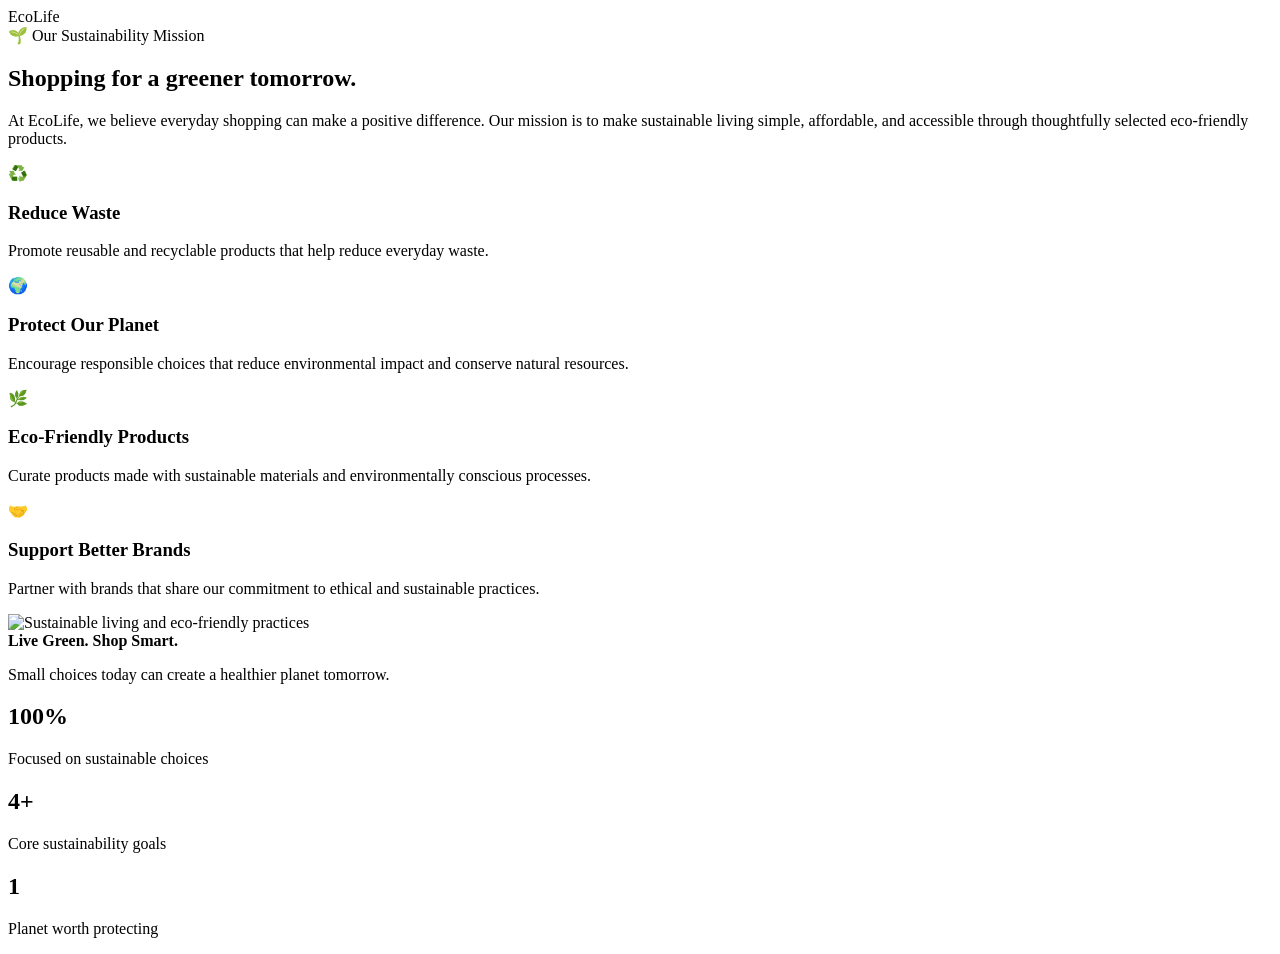
==== about.html @ 8dc2dda6 "Created About page" ====
<!DOCTYPE html>
<html lang="en">
<head>
  <meta charset="UTF-8">
  <meta name="viewport" content="width=device-width, initial-scale=1.0">
  <title>About Us | EcoLife</title>
  <link rel="stylesheet" href="about.css">  
</head>

<body>

  <header class="navbar">
    <div class="logo">Eco<span>Life</span></div>
  </header>

  <main>
    <section class="hero">

      <!-- Sustainability Goals -->
      <div class="content">

        <div class="tag">🌱 Our Sustainability Mission</div>

        <h1>
          Shopping for a <span>greener</span> tomorrow.
        </h1>

        <p class="intro">
          At EcoLife, we believe everyday shopping can make a positive
          difference. Our mission is to make sustainable living simple,
          affordable, and accessible through thoughtfully selected
          eco-friendly products.
        </p>

        <div class="goals">

          <div class="goal-card">
            <div class="icon">♻️</div>
            <h3>Reduce Waste</h3>
            <p>
              Promote reusable and recyclable products that help reduce
              everyday waste.
            </p>
          </div>

          <div class="goal-card">
            <div class="icon">🌍</div>
            <h3>Protect Our Planet</h3>
            <p>
              Encourage responsible choices that reduce environmental
              impact and conserve natural resources.
            </p>
          </div>

          <div class="goal-card">
            <div class="icon">🌿</div>
            <h3>Eco-Friendly Products</h3>
            <p>
              Curate products made with sustainable materials and
              environmentally conscious processes.
            </p>
          </div>

          <div class="goal-card">
            <div class="icon">🤝</div>
            <h3>Support Better Brands</h3>
            <p>
              Partner with brands that share our commitment to ethical
              and sustainable practices.
            </p>
          </div>

        </div>
      </div>

      <!-- Sustainability Image -->
      <div class="image-side">
        <div class="image-wrapper">

          <img
            src="https://png.pngtree.com/thumb_back/fh260/background/20240717/pngtree-3d-sustainable-living-photograph-eco-friendly-practices-in-daily-life-image_16017048.jpg"
            alt="Sustainable living and eco-friendly practices"
          >

          <div class="image-label">
            <strong>Live Green. Shop Smart.</strong>
            <p>
              Small choices today can create a healthier planet tomorrow.
            </p>
          </div>

        </div>
      </div>

    </section>

    <section class="stats">

      <div class="stat">
        <h2>100%</h2>
        <p>Focused on sustainable choices</p>
      </div>

      <div class="stat">
        <h2>4+</h2>
        <p>Core sustainability goals</p>
      </div>

      <div class="stat">
        <h2>1</h2>
        <p>Planet worth protecting</p>
      </div>

    </section>
  </main>

</body>
</html>
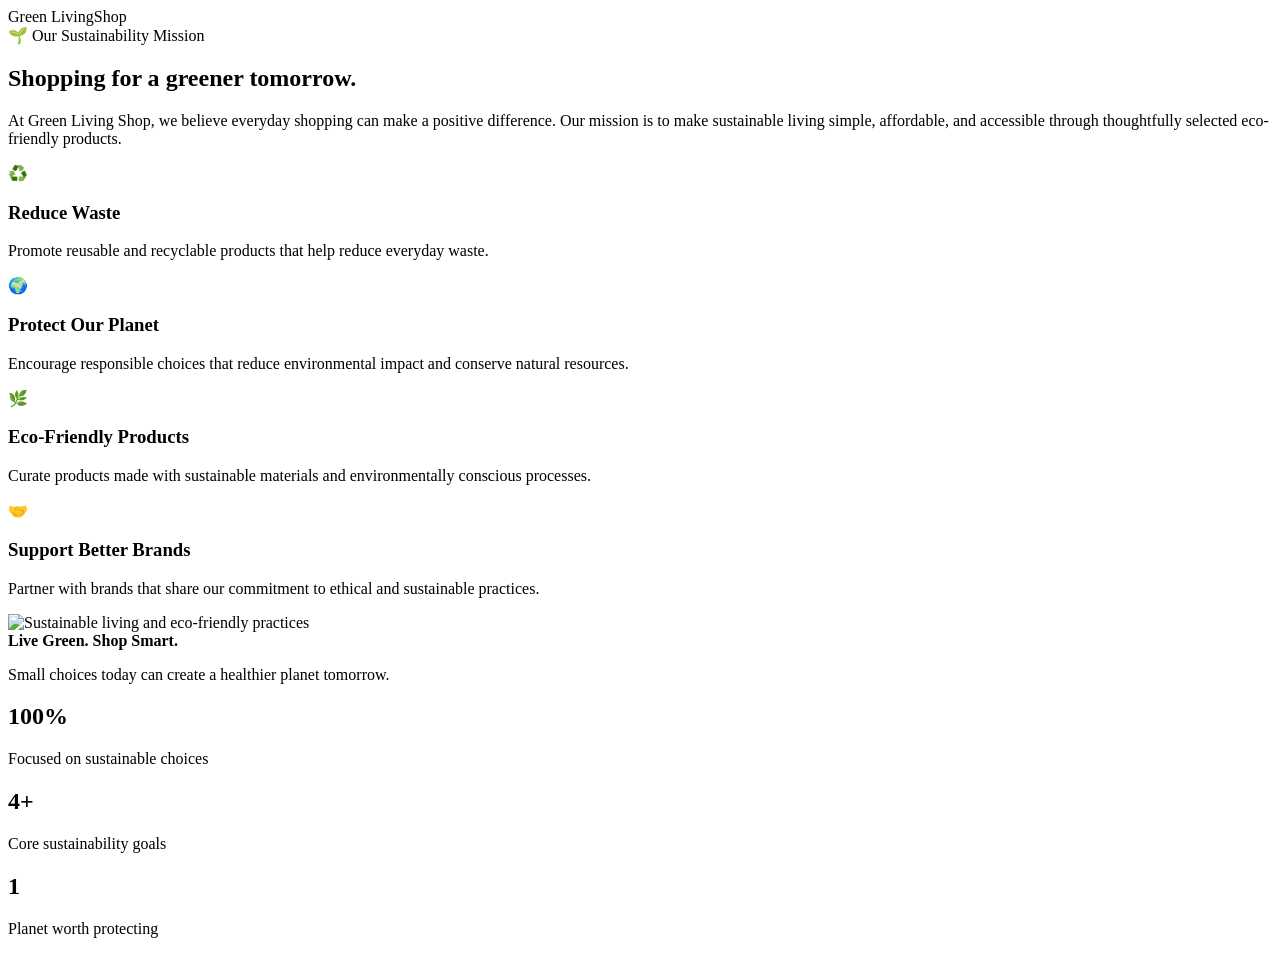
==== commit ca74a8b8: "Update logo and para" ====
--- a/about.html
+++ b/about.html
@@ -3,20 +3,19 @@
 <head>
   <meta charset="UTF-8">
   <meta name="viewport" content="width=device-width, initial-scale=1.0">
-  <title>About Us | EcoLife</title>
-  <link rel="stylesheet" href="about.css">  
+  <title>About Us | Green Living Shop </title>
+  <link rel="stylesheet" href="styles.css">  
 </head>
 
 <body>
 
   <header class="navbar">
-    <div class="logo">Eco<span>Life</span></div>
+    <div class="logo">Green Living<span>Shop</span></div>
   </header>
 
   <main>
     <section class="hero">
 
-      <!-- Sustainability Goals -->
       <div class="content">
 
         <div class="tag">🌱 Our Sustainability Mission</div>
@@ -26,7 +25,7 @@
         </h1>
 
         <p class="intro">
-          At EcoLife, we believe everyday shopping can make a positive
+          At Green Living Shop, we believe everyday shopping can make a positive
           difference. Our mission is to make sustainable living simple,
           affordable, and accessible through thoughtfully selected
           eco-friendly products.
@@ -73,7 +72,6 @@
         </div>
       </div>
 
-      <!-- Sustainability Image -->
       <div class="image-side">
         <div class="image-wrapper">
 
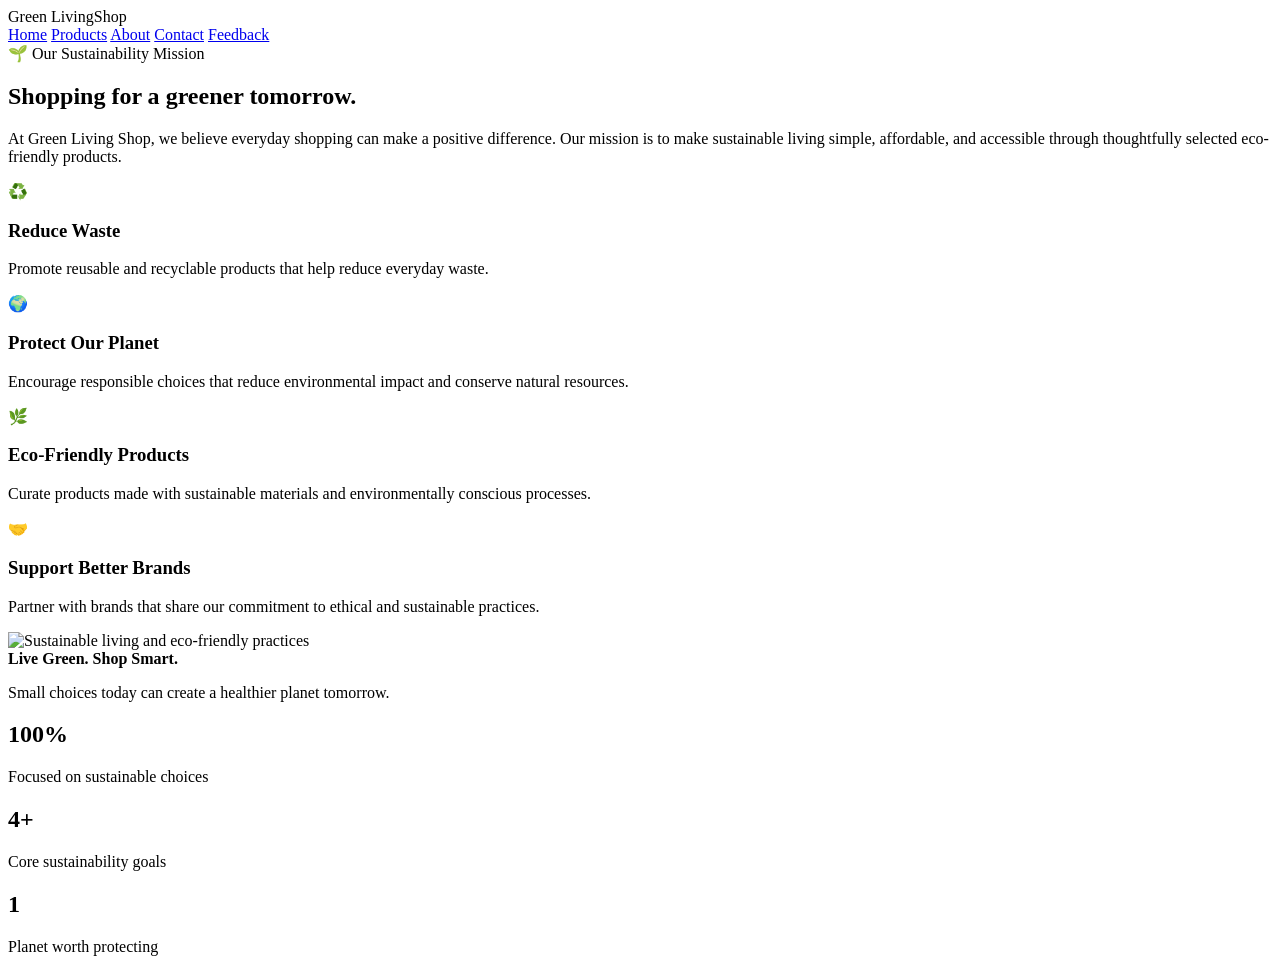
==== commit 25cd1ef5: "Added navigation menu" ====
--- a/about.html
+++ b/about.html
@@ -11,6 +11,13 @@
 
   <header class="navbar">
     <div class="logo">Green Living<span>Shop</span></div>
+     <nav class="nav-links">
+      <a href="index.html">Home</a>
+      <a href="products.html">Products</a>
+      <a href="about.html">About</a>
+      <a href="contact.html">Contact</a>
+      <a href="feedback.html">Feedback</a>
+    </nav>
   </header>
 
   <main>
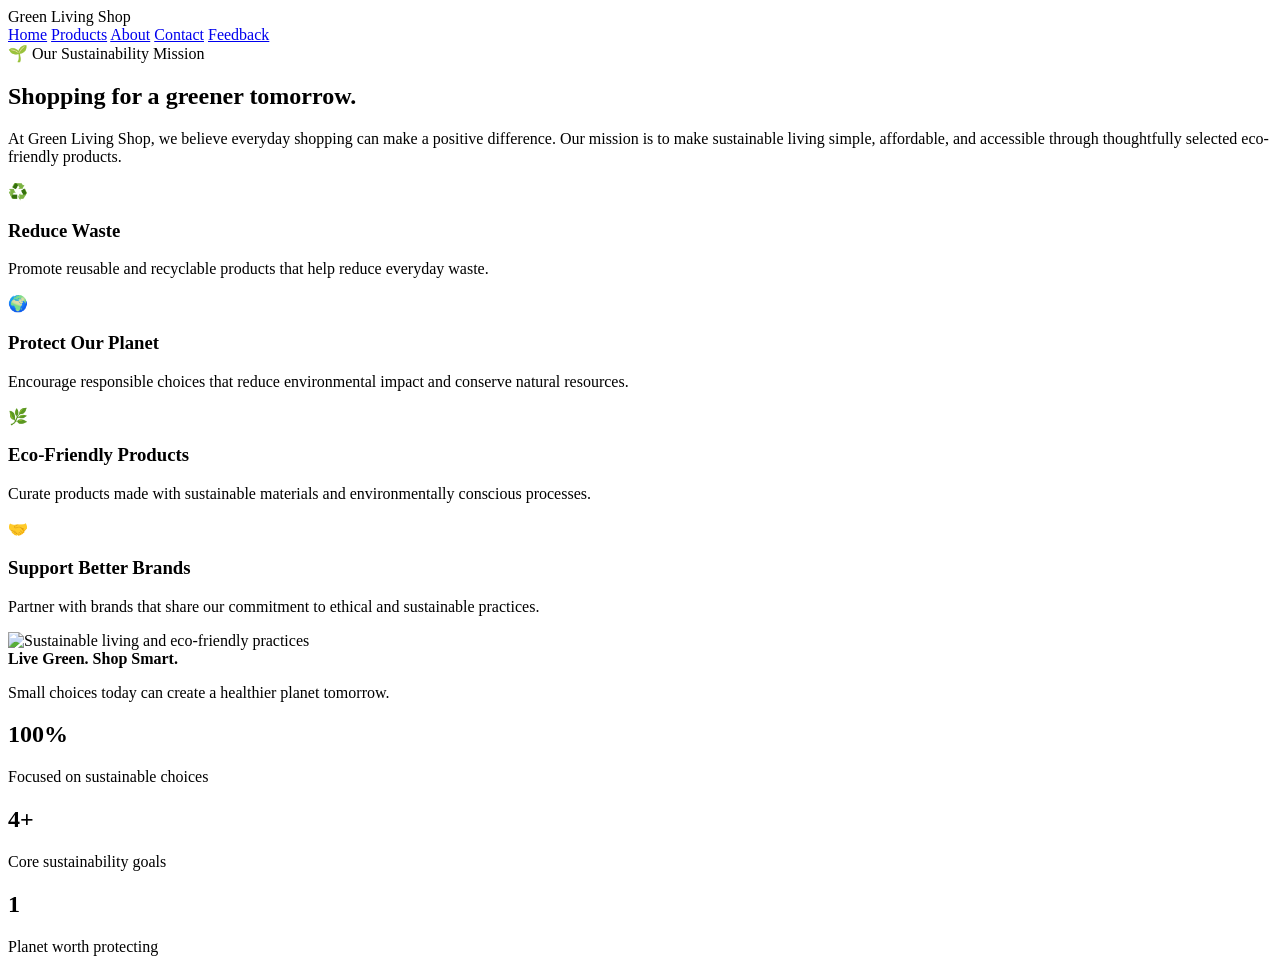
==== commit f8761357: "Update text" ====
--- a/about.html
+++ b/about.html
@@ -10,7 +10,7 @@
 <body>
 
   <header class="navbar">
-    <div class="logo">Green Living<span>Shop</span></div>
+    <div class="logo">Green Living Shop</div>
      <nav class="nav-links">
       <a href="index.html">Home</a>
       <a href="products.html">Products</a>
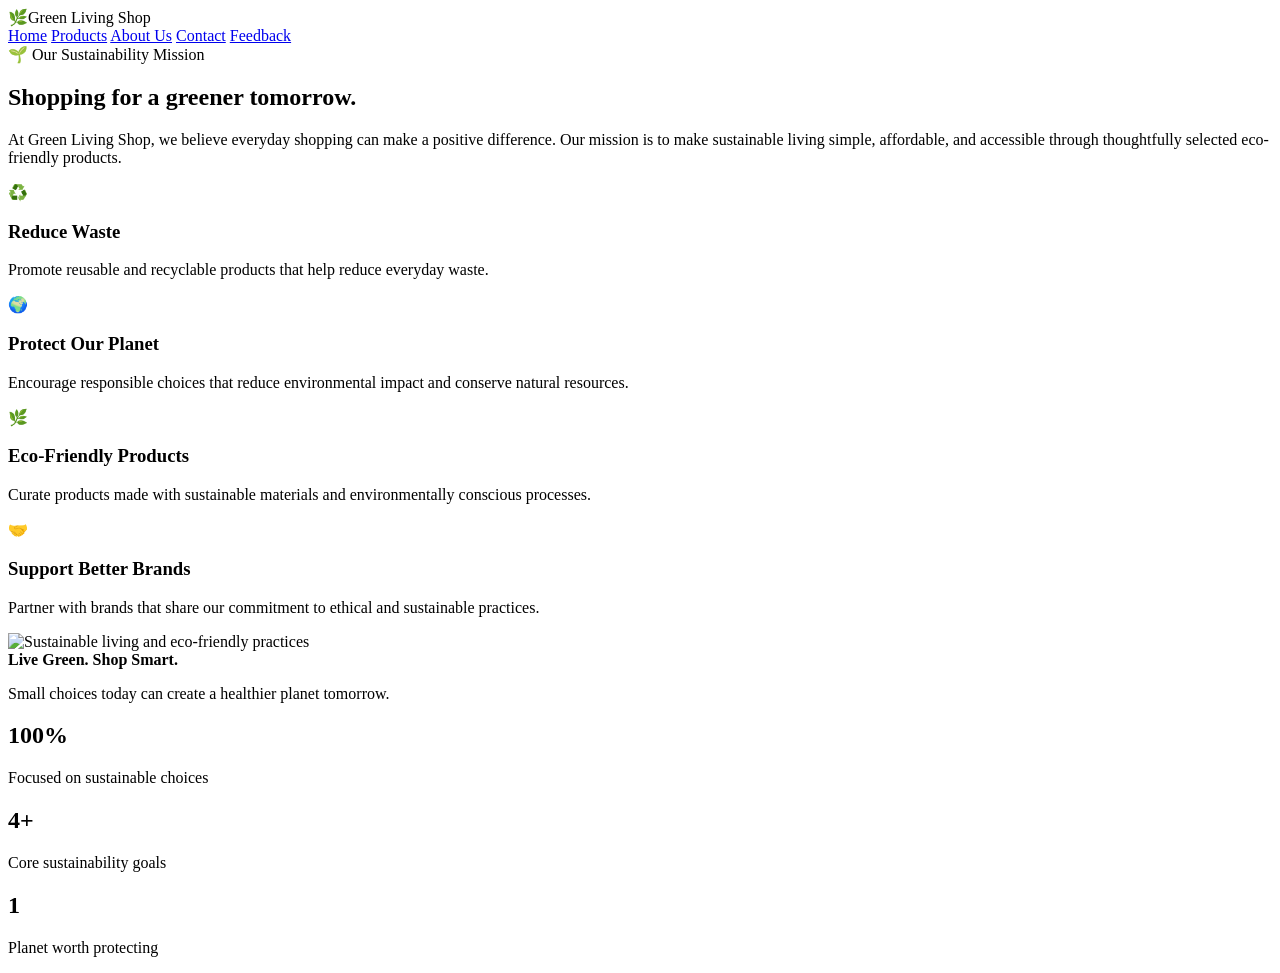
==== commit 123b521a: "Add logo" ====
--- a/about.html
+++ b/about.html
@@ -10,11 +10,11 @@
 <body>
 
   <header class="navbar">
-    <div class="logo">Green Living Shop</div>
+    <div class="logo">🌿Green Living Shop</div>
      <nav class="nav-links">
       <a href="index.html">Home</a>
       <a href="products.html">Products</a>
-      <a href="about.html">About</a>
+      <a href="about.html">About Us</a>
       <a href="contact.html">Contact</a>
       <a href="feedback.html">Feedback</a>
     </nav>
